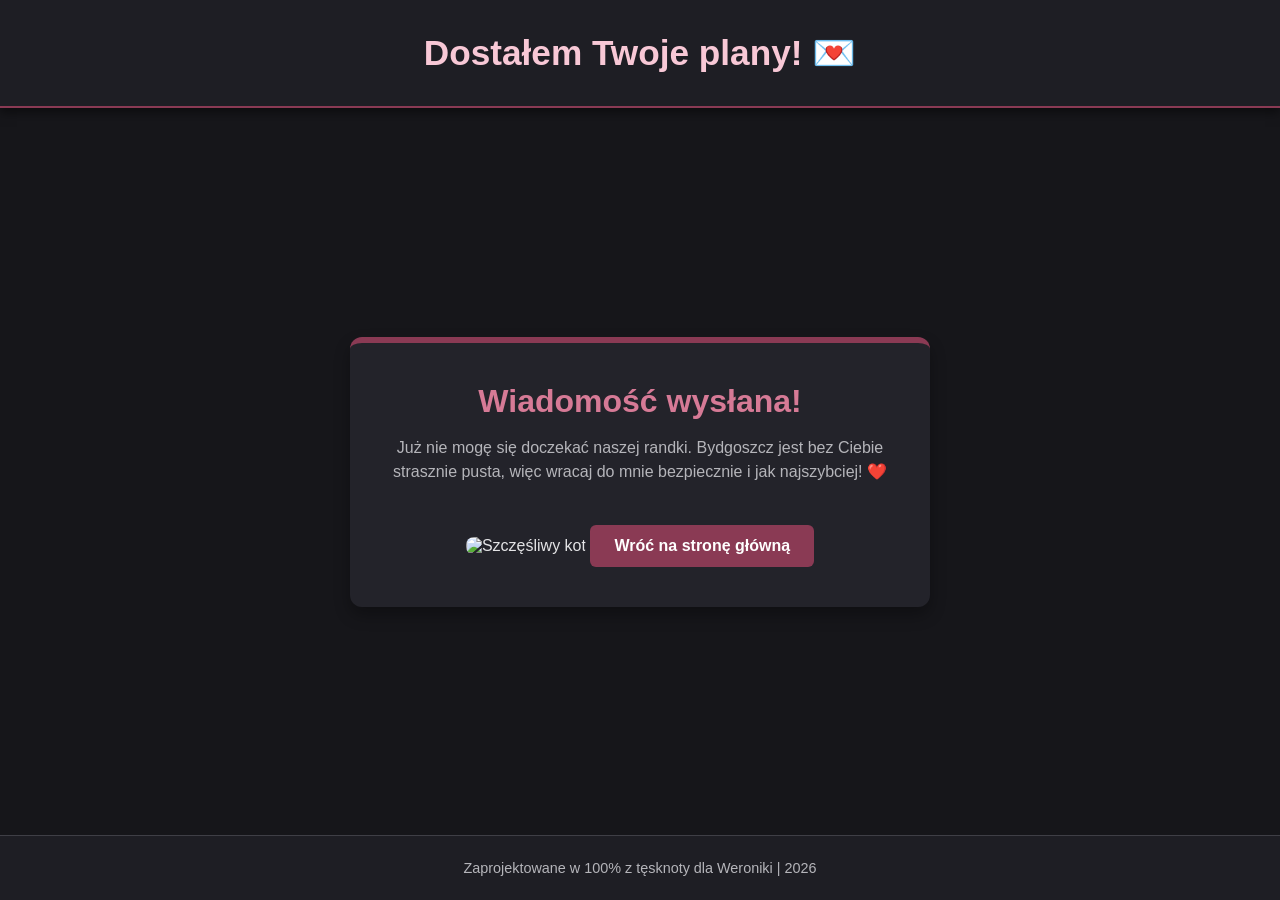
==== dziekuje.html @ a291c6f2 "trzecia wersja strony" ====
<!DOCTYPE html>
<html lang="pl">
<head>
    <meta charset="UTF-8">
    <meta name="viewport" content="width=device-width, initial-scale=1.0">
    <title>Plany wysłane! ❤️</title>
    <link rel="stylesheet" href="style.css">
    <style>
        .thank-you-container {
            display: flex;
            flex-direction: column;
            align-items: center;
            justify-content: center;
            flex: 1;
            text-align: center;
            padding: 20px;
        }
        .thank-you-card {
            background-color: #23232a; /* Ciemne tło karty */
            border-top: 6px solid #8a3a54; /* Rubionowy akcent */
            border-radius: 12px;
            padding: 40px;
            max-width: 500px;
            box-shadow: 0 8px 16px rgba(0,0,0,0.3);
        }
        .thank-you-card h2 {
            font-size: 2rem;
            margin-bottom: 15px;
            color: #d67a96;
        }
        .back-button {
            display: inline-block;
            background-color: #8a3a54;
            color: #fff;
            text-decoration: none;
            padding: 12px 24px;
            border-radius: 6px;
            font-weight: bold;
            margin-top: 25px;
            transition: background-color 0.3s;
        }
        .back-button:hover { background-color: #702f44; }
    </style>
</head>
<body>

<header>
    <h1>Dostałem Twoje plany! 💌</h1>
</header>

<main class="thank-you-container">
    <div class="thank-you-card">
        <h2>Wiadomość wysłana!</h2>
        <p>Już nie mogę się doczekać naszej randki. Bydgoszcz jest bez Ciebie strasznie pusta, więc wracaj do mnie bezpiecznie i jak najszybciej! ❤️</p>
        <img src="https://media.giphy.com/media/1hqb8LwPS2xCNCpWH8/giphy.gif" alt="Szczęśliwy kot" style="width: 100%; border-radius: 8px; margin-top: 15px;">
        <a href="index.html" class="back-button">Wróć na stronę główną</a>
    </div>
</main>

<footer>
    Zaprojektowane w 100% z tęsknoty dla Weroniki | 2026
</footer>

</body>
</html>
---- style.css ----
/* Styl ogólny strony - Ciemny motyw */
body {
    font-family: 'Segoe UI', Tahoma, Geneva, Verdana, sans-serif;
    background-color: #16161a; /* Bardzo ciemny szary/grafit */
    color: #e4e4e6; /* Jasnoszary tekst, żeby nie raził po oczach jak czysty biały */
    margin: 0;
    padding: 0;
    display: flex;
    flex-direction: column;
    min-height: 100vh;
    color-scheme: dark; /* Wymusza ciemny wygląd kalendarza */
}

/* Nagłówek (Header) */
header {
    background-color: #1e1e24; 
    color: #f8c8d6; /* Delikatny różowy tekst */
    text-align: center;
    padding: 2rem;
    border-bottom: 2px solid #8a3a54; /* Akcent w kolorze zgaszonego różu/rubinu */
    box-shadow: 0 4px 10px rgba(0,0,0,0.5);
}
h1 { margin: 0; font-size: 2.2rem; }
#countdown { font-size: 1.5rem; margin-top: 10px; font-weight: bold; color: #e4e4e6; }

/* Kontener główny */
main {
    display: flex;
    flex-wrap: wrap; 
    justify-content: center;
    gap: 30px;
    padding: 3rem 1rem;
    flex: 1;
}

/* Wygląd kart */
.card {
    background-color: #23232a; /* Odrobinę jaśniejsze tło dla kart */
    border-top: 6px solid #8a3a54; /* Akcent - rubinowy róż */
    border-radius: 12px;
    padding: 30px;
    width: 350px;
    box-shadow: 0 8px 16px rgba(0,0,0,0.3);
}
h2 { color: #d67a96; font-size: 1.5rem; margin-top: 0;} /* Jasniejszy róż dla nagłówków */
p { color: #b5b5ba; line-height: 1.5; }

/* Formularze i elementy interaktywne */
.cat-gif {
    width: 100%;
    border-radius: 8px;
    margin-top: 15px;
}
form { display: flex; flex-direction: column; gap: 12px; }
.checkbox-group { display: flex; align-items: center; gap: 10px; margin-bottom: 5px; }

.form-label { margin-top: 15px; font-weight:bold; color: #d67a96; }

input[type="text"], input[type="date"] {
    background-color: #16161a;
    color: #e4e4e6;
    padding: 12px;
    border: 1px solid #3f3f46;
    border-radius: 6px;
    font-family: inherit;
    transition: border-color 0.3s;
}
input[type="text"]:focus, input[type="date"]:focus {
    outline: none;
    border-color: #8a3a54;
}

button {
    background-color: #8a3a54; /* Zgaszony róż / rubin */
    color: #fff;
    border: none;
    padding: 14px;
    border-radius: 6px;
    cursor: pointer;
    font-weight: bold;
    font-size: 1.1rem;
    transition: background-color 0.3s, transform 0.1s;
    margin-top: 10px;
}
button:hover { background-color: #702f44; }
button:active { transform: scale(0.98); }

/* Stopka (Footer) */
footer {
    text-align: center;
    padding: 1.5rem;
    background-color: #1e1e24;
    color: #b5b5ba;
    margin-top: auto;
    font-size: 0.9rem;
    border-top: 1px solid #3f3f46;
}
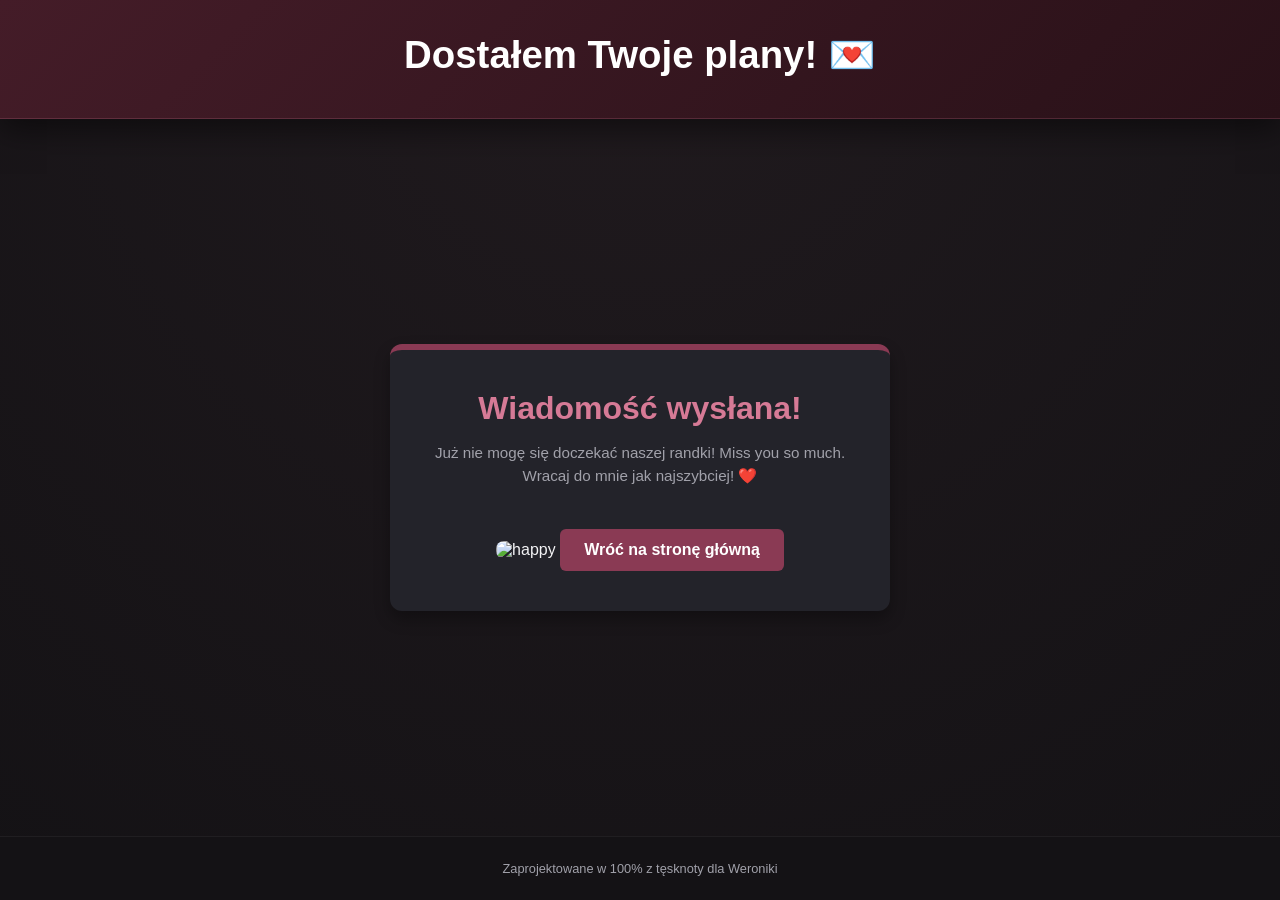
==== commit 12bbd1f4: "drobne poprawki" ====
--- a/dziekuje.html
+++ b/dziekuje.html
@@ -16,8 +16,8 @@
             padding: 20px;
         }
         .thank-you-card {
-            background-color: #23232a; /* Ciemne tło karty */
-            border-top: 6px solid #8a3a54; /* Rubionowy akcent */
+            background-color: #23232a;
+            border-top: 6px solid #8a3a54;
             border-radius: 12px;
             padding: 40px;
             max-width: 500px;
@@ -51,14 +51,14 @@
 <main class="thank-you-container">
     <div class="thank-you-card">
         <h2>Wiadomość wysłana!</h2>
-        <p>Już nie mogę się doczekać naszej randki. Bydgoszcz jest bez Ciebie strasznie pusta, więc wracaj do mnie bezpiecznie i jak najszybciej! ❤️</p>
-        <img src="https://media.giphy.com/media/1hqb8LwPS2xCNCpWH8/giphy.gif" alt="Szczęśliwy kot" style="width: 100%; border-radius: 8px; margin-top: 15px;">
+        <p>Już nie mogę się doczekać naszej randki! Miss you so much. Wracaj do mnie jak najszybciej! ❤️</p>
+        <img src="https://tenor.com/pl/view/cat-hyppy-gif-9091438043443803258" alt="happy" style="width: 100%; border-radius: 8px; margin-top: 15px;">
         <a href="index.html" class="back-button">Wróć na stronę główną</a>
     </div>
 </main>
 
 <footer>
-    Zaprojektowane w 100% z tęsknoty dla Weroniki | 2026
+    Zaprojektowane w 100% z tęsknoty dla Weroniki
 </footer>
 
 </body>
--- a/style.css
+++ b/style.css
@@ -1,97 +1,183 @@
-/* Styl ogólny strony - Ciemny motyw */
-body {
-    font-family: 'Segoe UI', Tahoma, Geneva, Verdana, sans-serif;
-    background-color: #16161a; /* Bardzo ciemny szary/grafit */
-    color: #e4e4e6; /* Jasnoszary tekst, żeby nie raził po oczach jak czysty biały */
+/* Zmienne projektowe - Głębokie, ciemne barwy */
+:root {
+    --bg-gradient: radial-gradient(circle at 50% 0%, #201a1e 0%, #141215 100%);
+    --header-gradient: linear-gradient(135deg, #441c28 0%, #291118 100%);
+    --accent-color: #d67a96;
+    --text-main: #f3f3f5;
+    --text-muted: #a1a1aa;
+    --card-bg: #23232a;
+    --card-border: rgba(255, 255, 255, 0.06);
+}
+
+* {
+    box-sizing: border-box;
     margin: 0;
     padding: 0;
+}
+
+body {
+    /* Standardowe, systemowe fonty - bezpieczne i czytelne na każdym telefonie */
+    font-family: -apple-system, BlinkMacSystemFont, "Segoe UI", Roboto, Helvetica, Arial, sans-serif;
+    background: var(--bg-gradient);
+    color: var(--text-main);
+    min-height: 100vh;
     display: flex;
     flex-direction: column;
-    min-height: 100vh;
-    color-scheme: dark; /* Wymusza ciemny wygląd kalendarza */
+    color-scheme: dark;
 }
 
-/* Nagłówek (Header) */
+/* --- NAGŁÓWEK (HEADER) --- */
 header {
-    background-color: #1e1e24; 
-    color: #f8c8d6; /* Delikatny różowy tekst */
+    background: var(--header-gradient);
     text-align: center;
-    padding: 2rem;
-    border-bottom: 2px solid #8a3a54; /* Akcent w kolorze zgaszonego różu/rubinu */
-    box-shadow: 0 4px 10px rgba(0,0,0,0.5);
+    padding: 2rem 1rem; /* Mniejszy padding, idealny na wąskie ekrany */
+    border-bottom: 1px solid rgba(214, 122, 150, 0.2);
+    box-shadow: 0 10px 30px rgba(0, 0, 0, 0.5); /* Mocny, głęboki cień */
 }
-h1 { margin: 0; font-size: 2.2rem; }
-#countdown { font-size: 1.5rem; margin-top: 10px; font-weight: bold; color: #e4e4e6; }
 
-/* Kontener główny */
+header h1 {
+    font-size: 1.8rem; /* Rozmiar idealnie dopasowany do smartfona */
+    color: #fff;
+    font-weight: 700;
+    margin-bottom: 0.5rem;
+}
+
+#countdown {
+    font-size: 1.1rem;
+    font-weight: 700;
+    color: var(--accent-color);
+    margin-top: 0.5rem;
+}
+
+/* --- KONTENER GŁÓWNY (Zoptymalizowany pod telefon) --- */
 main {
     display: flex;
-    flex-wrap: wrap; 
-    justify-content: center;
-    gap: 30px;
-    padding: 3rem 1rem;
+    flex-direction: column; /* Układ pionowy - karta pod kartą na telefonie */
+    align-items: center;
+    gap: 20px; /* Zwarte odstępy, żeby nie trzeba było przewijać w nieskończoność */
+    padding: 1.5rem 1rem;
     flex: 1;
+    width: 100%;
 }
 
-/* Wygląd kart */
+/* --- KARTY (Płaskie, z zachowaniem cieni) --- */
 .card {
-    background-color: #23232a; /* Odrobinę jaśniejsze tło dla kart */
-    border-top: 6px solid #8a3a54; /* Akcent - rubinowy róż */
-    border-radius: 12px;
-    padding: 30px;
-    width: 350px;
-    box-shadow: 0 8px 16px rgba(0,0,0,0.3);
+    background: var(--card-bg);
+    border: 1px solid var(--card-border);
+    border-radius: 16px;
+    padding: 20px; /* Mniejsze marginesy wewnętrzne, żeby treść mieściła się na ekranie */
+    width: 100%; /* Karta zajmuje całą szerokość ekranu telefonu */
+    max-width: 100%;
+    box-shadow: 0 20px 40px rgba(0, 0, 0, 0.4); /* Pozostawiony fajny, przestrzenny cień */
 }
-h2 { color: #d67a96; font-size: 1.5rem; margin-top: 0;} /* Jasniejszy róż dla nagłówków */
-p { color: #b5b5ba; line-height: 1.5; }
 
-/* Formularze i elementy interaktywne */
+h2 {
+    color: var(--accent-color);
+    font-size: 1.3rem;
+    font-weight: 600;
+    margin-bottom: 1rem;
+}
+
+p {
+    color: var(--text-muted);
+    font-size: 0.95rem;
+    line-height: 1.5;
+    margin-bottom: 1rem;
+}
+
+/* --- FORMULARZ I POLA INTERAKTYWNE --- */
+form {
+    display: flex;
+    flex-direction: column;
+    gap: 15px;
+}
+
+.checkbox-group {
+    display: flex;
+    align-items: center;
+    gap: 12px;
+    padding: 6px 0;
+}
+
+/* Duże, natywne checkboxy - łatwe do kliknięcia kciukiem */
+input[type="checkbox"] {
+    width: 24px;
+    height: 24px;
+    accent-color: var(--accent-color);
+    cursor: pointer;
+}
+
+.checkbox-group label {
+    font-size: 1rem;
+    color: var(--text-main);
+}
+
+.form-label {
+    font-weight: 600;
+    font-size: 0.95rem;
+    color: var(--accent-color);
+    margin-top: 5px;
+}
+
+/* Pola tekstowe i kalendarz zoptymalizowane pod dotyk */
+input[type="text"], input[type="date"] {
+    background-color: #16161a;
+    color: var(--text-main);
+    padding: 14px; /* Większy obszar kliknięcia */
+    border: 1px solid #3f3f46;
+    border-radius: 8px;
+    /* Rozmiar 1rem/16px zapobiega automatycznemu przybliżaniu ekranu (auto-zoom) na iPhone'ach */
+    font-size: 1rem; 
+    width: 100%;
+}
+
+/* --- PRZYCISK (Wygodny dla kciuka) --- */
+button {
+    background: linear-gradient(135deg, #8a3a54 0%, #aa4a69 100%);
+    color: #fff;
+    border: none;
+    padding: 16px;
+    border-radius: 10px;
+    font-weight: 700;
+    font-size: 1rem;
+    margin-top: 10px;
+    width: 100%; /* Przycisk na całą szerokość karty, ułatwia wysyłanie na telefonie */
+    box-shadow: 0 4px 15px rgba(138, 58, 84, 0.3);
+}
+
+/* --- MULTIMEDIA --- */
 .cat-gif {
     width: 100%;
-    border-radius: 8px;
+    border-radius: 10px;
     margin-top: 15px;
 }
-form { display: flex; flex-direction: column; gap: 12px; }
-.checkbox-group { display: flex; align-items: center; gap: 10px; margin-bottom: 5px; }
 
-.form-label { margin-top: 15px; font-weight:bold; color: #d67a96; }
-
-input[type="text"], input[type="date"] {
-    background-color: #16161a;
-    color: #e4e4e6;
-    padding: 12px;
-    border: 1px solid #3f3f46;
-    border-radius: 6px;
-    font-family: inherit;
-    transition: border-color 0.3s;
-}
-input[type="text"]:focus, input[type="date"]:focus {
-    outline: none;
-    border-color: #8a3a54;
+/* --- STOPKA (FOOTER) --- */
+footer {
+    text-align: center;
+    padding: 1.5rem 1rem;
+    background-color: #141215;
+    color: var(--text-muted);
+    margin-top: auto;
+    font-size: 0.8rem;
+    border-top: 1px solid rgba(255, 255, 255, 0.05);
 }
 
-button {
-    background-color: #8a3a54; /* Zgaszony róż / rubin */
-    color: #fff;
-    border: none;
-    padding: 14px;
-    border-radius: 6px;
-    cursor: pointer;
-    font-weight: bold;
-    font-size: 1.1rem;
-    transition: background-color 0.3s, transform 0.1s;
-    margin-top: 10px;
-}
-button:hover { background-color: #702f44; }
-button:active { transform: scale(0.98); }
-
-/* Stopka (Footer) */
-footer {
-    text-align: center;
-    padding: 1.5rem;
-    background-color: #1e1e24;
-    color: #b5b5ba;
-    margin-top: auto;
-    font-size: 0.9rem;
-    border-top: 1px solid #3f3f46;
+/* --- OPTYMALIZACJA POD WIĘKSZE EKRANY (Komputery/Tablety) --- */
+/* Domyślnie strona jest robiona pod telefon, ale ten warunek sprawia,
+   że na komputerze karty ułożą się obok siebie i nie będą gigantyczne. */
+@media (min-width: 768px) {
+    main {
+        flex-direction: row;
+        flex-wrap: wrap;
+        justify-content: center;
+        gap: 30px;
+        padding: 3rem 2rem;
+    }
+    .card {
+        width: 380px;
+    }
+    header h1 {
+        font-size: 2.4rem;
+    }
 }
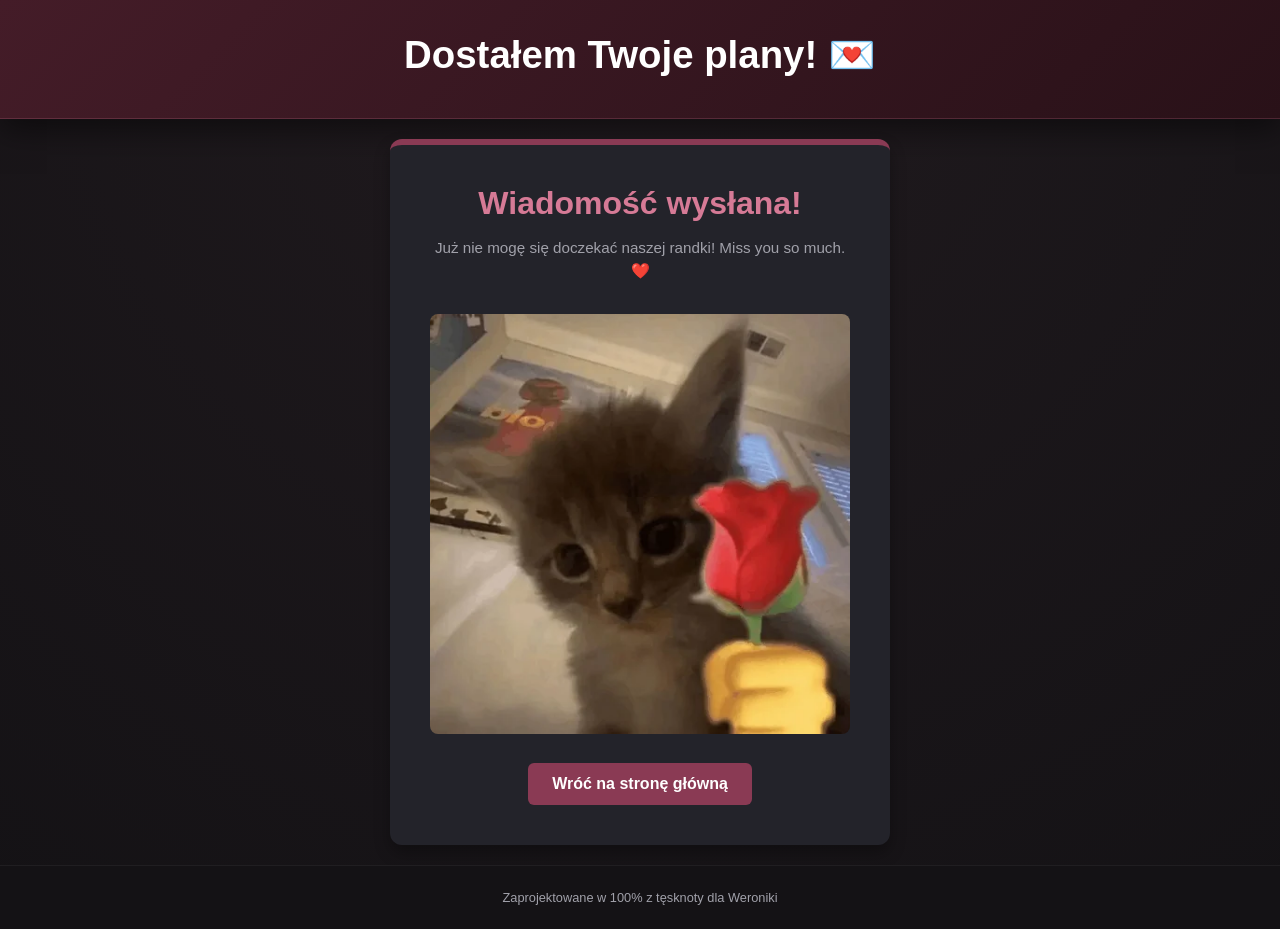
==== commit 9ad1ef1d: "zamiast gif img kota" ====
--- a/dziekuje.html
+++ b/dziekuje.html
@@ -51,8 +51,8 @@
 <main class="thank-you-container">
     <div class="thank-you-card">
         <h2>Wiadomość wysłana!</h2>
-        <p>Już nie mogę się doczekać naszej randki! Miss you so much. Wracaj do mnie jak najszybciej! ❤️</p>
-        <img src="https://tenor.com/pl/view/cat-hyppy-gif-9091438043443803258" alt="happy" style="width: 100%; border-radius: 8px; margin-top: 15px;">
+        <p>Już nie mogę się doczekać naszej randki! Miss you so much. ❤️</p>
+        <img src="2.jpg" alt="happy" style="width: 100%; border-radius: 8px; margin-top: 15px;">
         <a href="index.html" class="back-button">Wróć na stronę główną</a>
     </div>
 </main>
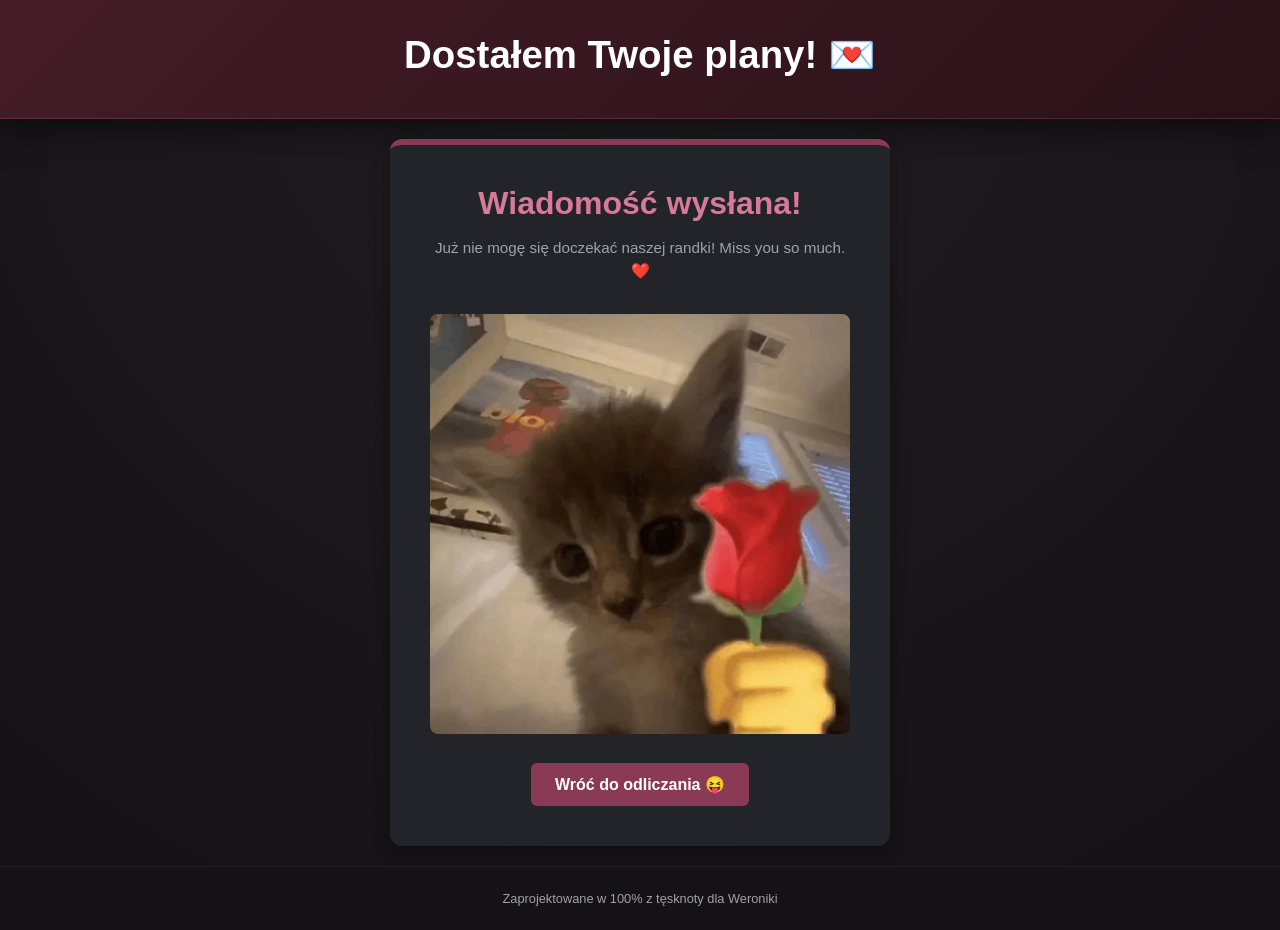
==== commit bc1d9964: "zmiany opcji i backhome" ====
--- a/dziekuje.html
+++ b/dziekuje.html
@@ -53,7 +53,7 @@
         <h2>Wiadomość wysłana!</h2>
         <p>Już nie mogę się doczekać naszej randki! Miss you so much. ❤️</p>
         <img src="2.jpg" alt="happy" style="width: 100%; border-radius: 8px; margin-top: 15px;">
-        <a href="index.html" class="back-button">Wróć na stronę główną</a>
+        <a href="index.html" class="back-button">Wróć do odliczania 😝</a>
     </div>
 </main>
 
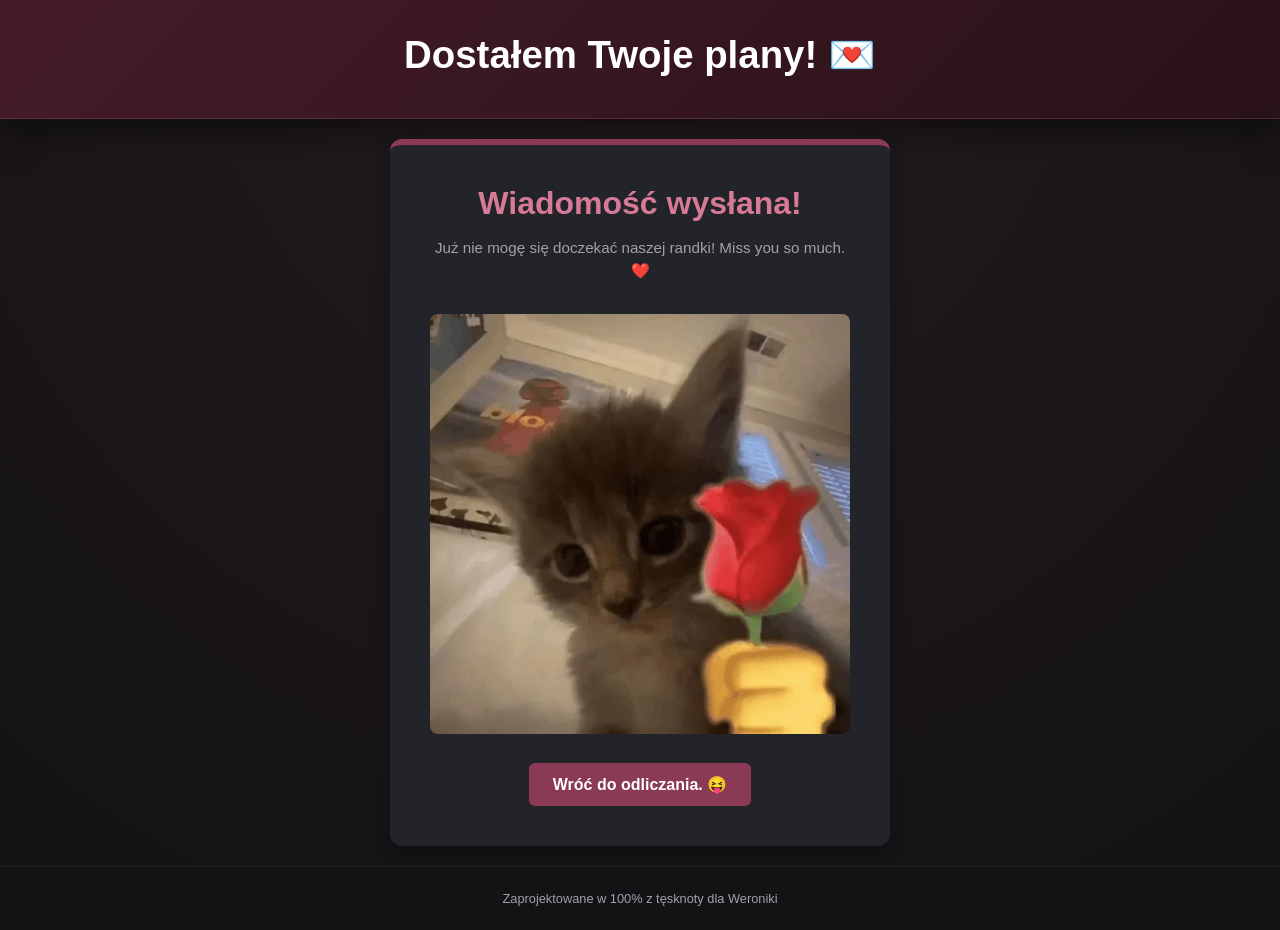
==== commit 5f86b7dd: "nic" ====
--- a/dziekuje.html
+++ b/dziekuje.html
@@ -53,7 +53,7 @@
         <h2>Wiadomość wysłana!</h2>
         <p>Już nie mogę się doczekać naszej randki! Miss you so much. ❤️</p>
         <img src="2.jpg" alt="happy" style="width: 100%; border-radius: 8px; margin-top: 15px;">
-        <a href="index.html" class="back-button">Wróć do odliczania 😝</a>
+        <a href="index.html" class="back-button">Wróć do odliczania. 😝</a>
     </div>
 </main>
 
